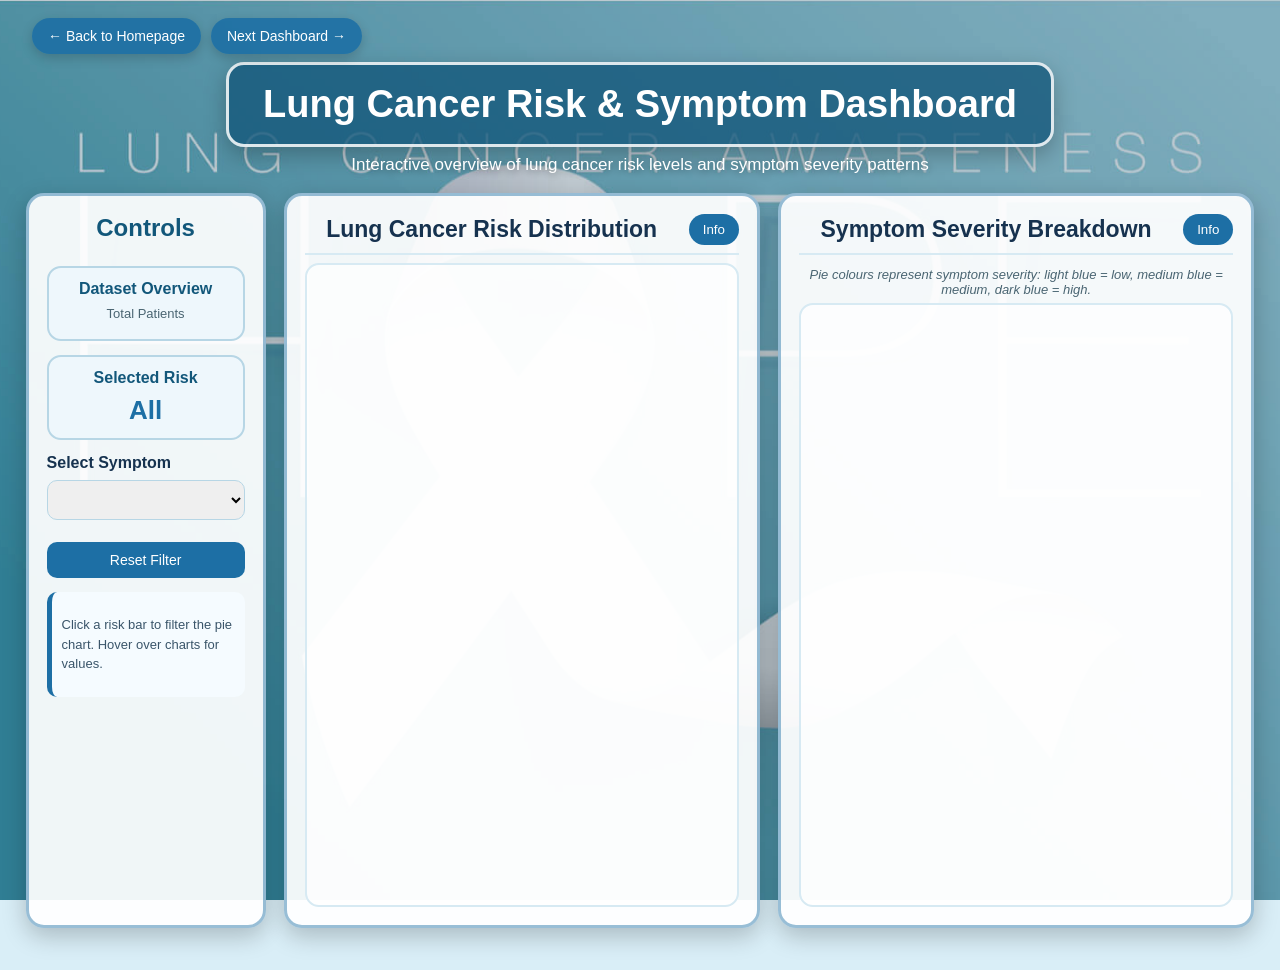
==== Abdul_Razak/interface2.html @ f44df5aa "Add files via upload" ====
<!DOCTYPE html>
<html lang="en">
<head>
  <meta charset="UTF-8">
  <title>Lung Cancer Dashboard</title>

  <script src="https://d3js.org/d3.v7.min.js"></script>
  <link rel="stylesheet" href="../Abdul_Razak/styleZ.css">
</head>

<body>

  <div class="top-bar">
    <a href="../home.html" class="back-home-btn">← Back to Homepage</a>
    <a href="../Ziad_Arif/interface3.html" class="back-home-btn">Next Dashboard →</a>
  </div>

  <h1 class="dashboard-title">
    Lung Cancer Risk & Symptom Dashboard
  </h1>

  <p class="hero-subtitle">
    Interactive overview of lung cancer risk levels and symptom severity patterns
  </p>

  <div id="dashboard">

    <div id="controls">

      <h3>Controls</h3>

      <div id="stats" class="kpi-box">
        <h4>Dataset Overview</h4>
        <p>Total Patients</p>
        <span id="totalPatients"></span>
      </div>

      <div class="kpi-box">
        <h4>Selected Risk</h4>
        <span id="selectedGroup">All</span>
      </div>

      <label><b>Select Symptom</b></label>
      <select id="symptomSelect"></select>

      <button id="resetBtn">Reset Filter</button>

      <div class="info-text">
        <p>
          Click a risk bar to filter the pie chart.
          Hover over charts for values.
        </p>
      </div>

    </div>

    <div class="chart-panel">

      <div class="chart-header">
        <h3>Lung Cancer Risk Distribution</h3>
        <button onclick="toggleNote('riskNote')">Info</button>
      </div>

      <div id="riskNote" class="info-box">
        This chart shows how patients are distributed across Low, Medium, and High lung cancer risk levels.
        It gives the main overview before exploring symptoms in more detail.
      </div>

      <div id="chart"></div>

    </div>

    <div class="chart-panel">

      <div class="chart-header">
        <h3>Symptom Severity Breakdown</h3>
        <button onclick="toggleNote('pieNote')">Info</button>
      </div>

      <div id="pieNote" class="info-box">
        This pie chart shows the severity distribution of the selected symptom.
        When a risk level is selected from the bar chart, the pie chart updates to show that group only.
      </div>

      <p class="pie-description">
        Pie colours represent symptom severity: light blue = low, medium blue = medium, dark blue = high.
      </p>

      <div id="pieChart"></div>

    </div>

  </div>

  <div class="tooltip"></div>

  <script src="../Abdul_Razak/interface2.js"></script>

  <script>
    function toggleNote(id){
      const el = document.getElementById(id);
      el.style.display = el.style.display === "block" ? "none" : "block";
    }
  </script>

</body>
</html>
---- Abdul_Razak/styleZ.css ----
html{
  scroll-behavior:smooth;
}

body{
  margin:0;
  font-family:Arial, sans-serif;
  background-color:#d9eef7;
  background-image:url("../Abdul_Razak/lung-background.jpg");
  background-size:cover;
  background-position:center;
  background-repeat:no-repeat;
  background-attachment:fixed;
  color:#16324f;
}

body::before{
  content:"";
  position:fixed;
  top:0;
  left:0;
  width:100%;
  height:100%;
  background:rgba(0,40,70,0.25);
  z-index:-1;
}

.top-bar{
  width:95%;
  margin:18px auto 8px auto;
  display:flex;
  gap:10px;
}

.back-home-btn{
  text-decoration:none;
  color:white;
  background:rgba(29,111,165,0.9);
  padding:10px 16px;
  border-radius:24px;
  font-size:14px;
  box-shadow:0 4px 12px rgba(0,0,0,0.18);
}

.back-home-btn:hover{
  background:#12577a;
}

.dashboard-title{
  color:white;
  background:rgba(18,87,122,0.78);
  padding:18px 34px;
  font-size:38px;
  font-weight:bold;
  border:3px solid rgba(255,255,255,0.85);
  border-radius:18px;
  width:fit-content;
  margin:8px auto;
  box-shadow:0 8px 22px rgba(0,0,0,0.25);
}

.hero-subtitle{
  color:white;
  text-align:center;
  font-size:17px;
  margin:8px 0 18px 0;
  text-shadow:0 2px 8px rgba(0,0,0,0.4);
}

#dashboard{
  width:96%;
  height:calc(100vh - 165px);
  margin:0 auto 20px auto;
  display:grid;
  grid-template-columns:240px 1fr 1fr;
  gap:18px;
  align-items:stretch;
}

#controls,
.chart-panel{
  background:rgba(255,255,255,0.93);
  border:3px solid rgba(29,111,165,0.45);
  border-radius:18px;
  box-shadow:0 8px 24px rgba(0,0,0,0.22);
  padding:18px;
}

#controls{
  text-align:left;
}

#controls h3{
  margin-top:0;
  color:#12577a;
  font-size:24px;
  text-align:center;
}

.kpi-box{
  background:#eef7fc;
  border:2px solid #b7d6e5;
  border-radius:14px;
  padding:12px;
  margin-bottom:14px;
  text-align:center;
}

.kpi-box h4{
  margin:0 0 8px 0;
  color:#12577a;
}

.kpi-box p{
  margin:0;
  font-size:13px;
  color:#4a6572;
}

.kpi-box span{
  display:block;
  margin-top:6px;
  font-size:26px;
  font-weight:bold;
  color:#1d6fa5;
}

#symptomSelect,
#resetBtn{
  width:100%;
  margin-top:8px;
  margin-bottom:14px;
  padding:10px;
  border-radius:10px;
  border:1px solid #b7d6e5;
  font-size:14px;
}

#resetBtn{
  background:#1d6fa5;
  color:white;
  border:none;
  cursor:pointer;
}

#resetBtn:hover{
  background:#12577a;
}

.info-text{
  background:#f5fbff;
  border-left:5px solid #1d6fa5;
  border-radius:10px;
  padding:10px;
  font-size:13px;
  line-height:1.5;
  color:#3a556a;
}

.chart-panel{
  display:flex;
  flex-direction:column;
  overflow:hidden;
}

.chart-header{
  display:flex;
  justify-content:space-between;
  align-items:center;
  gap:10px;
  border-bottom:2px solid #d7eaf3;
  padding-bottom:8px;
  margin-bottom:8px;
}

.chart-header h3{
  margin:0;
  color:#16324f;
  font-size:23px;
  text-align:center;
  flex:1;
}

.chart-header button{
  background:#1d6fa5;
  color:white;
  border:none;
  padding:8px 14px;
  border-radius:20px;
  cursor:pointer;
}

.chart-header button:hover{
  background:#12577a;
}

.info-box{
  display:none;
  background:#eef7fc;
  border-left:5px solid #1d6fa5;
  border-radius:10px;
  padding:10px 12px;
  text-align:left;
  font-size:14px;
  line-height:1.5;
  color:#234;
  margin-bottom:8px;
}

.pie-description{
  margin:4px 0 6px 0;
  font-size:13px;
  color:#4a6572;
  font-style:italic;
  text-align:center;
}

#chart,
#pieChart{
  flex:1;
  display:flex;
  justify-content:center;
  align-items:center;
  border:2px solid #d7eaf3;
  border-radius:14px;
  background:rgba(255,255,255,0.75);
  min-height:0;
}

svg{
  display:block;
  max-width:100%;
  max-height:100%;
}

.tooltip{
  position:absolute;
  background:white;
  padding:10px 12px;
  border-radius:8px;
  font-size:13px;
  box-shadow:0 3px 12px rgba(0,0,0,0.25);
  pointer-events:none;
  opacity:0;
  border:1px solid #d7eaf3;
}

.axis-label,
.chart-title,
.pie-title,
.value{
  fill:#16324f;
}

#ageChart,
#causeChart{
  flex:1;
  display:flex;
  justify-content:center;
  align-items:center;
  border:2px solid #d7eaf3;
  border-radius:14px;
  background:rgba(255,255,255,0.75);
  min-height:0;
}
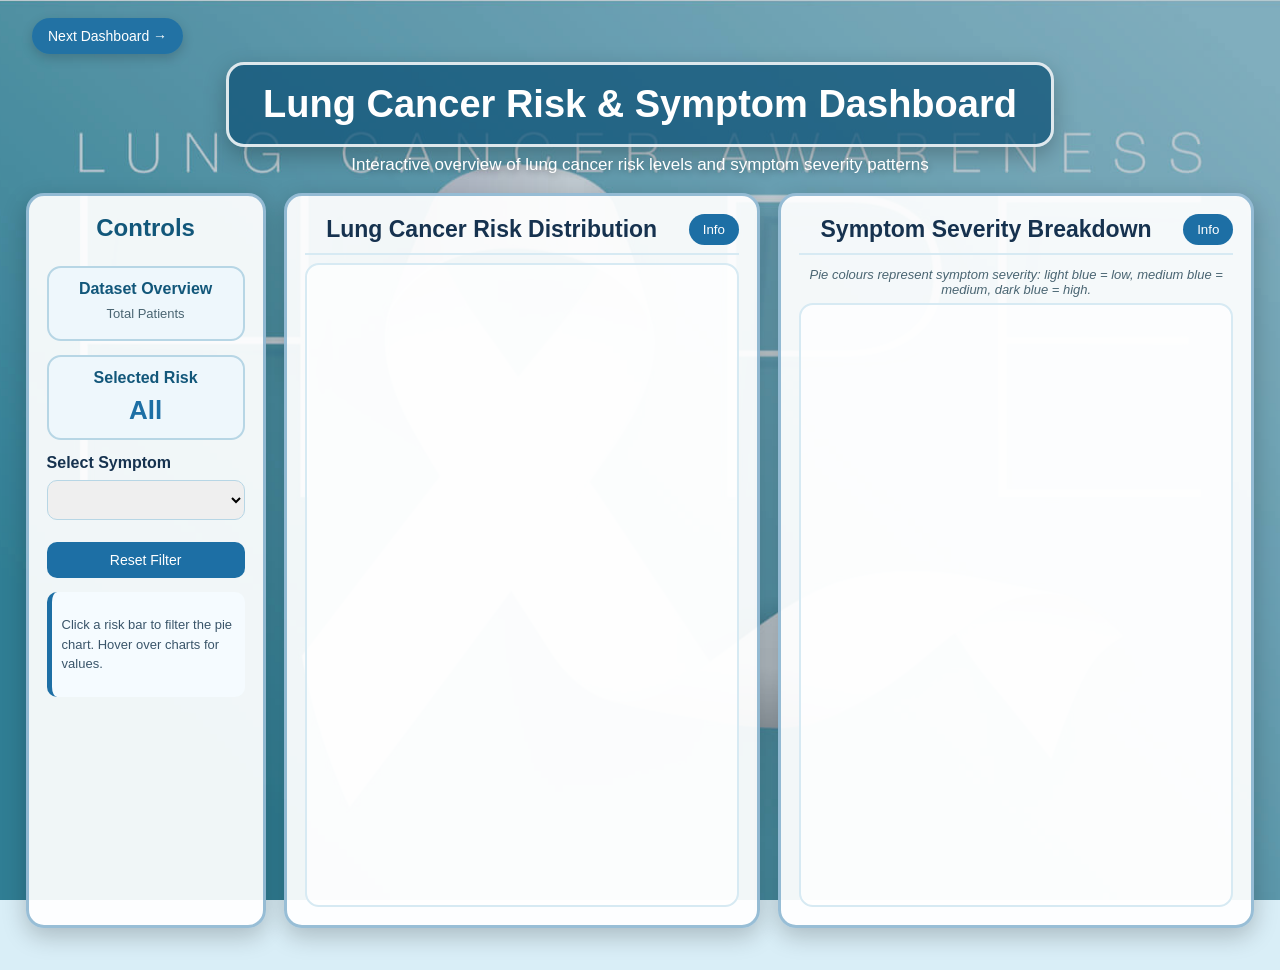
==== commit 60eb5acf: "Fix HTML formatting in interface2.html" ====
--- a/Abdul_Razak/interface2.html
+++ b/Abdul_Razak/interface2.html
@@ -11,7 +11,6 @@
 <body>
 
   <div class="top-bar">
-    <a href="../home.html" class="back-home-btn">← Back to Homepage</a>
     <a href="../Ziad_Arif/interface3.html" class="back-home-btn">Next Dashboard →</a>
   </div>
 
@@ -104,4 +103,4 @@
   </script>
 
 </body>
-</html>+</html>
